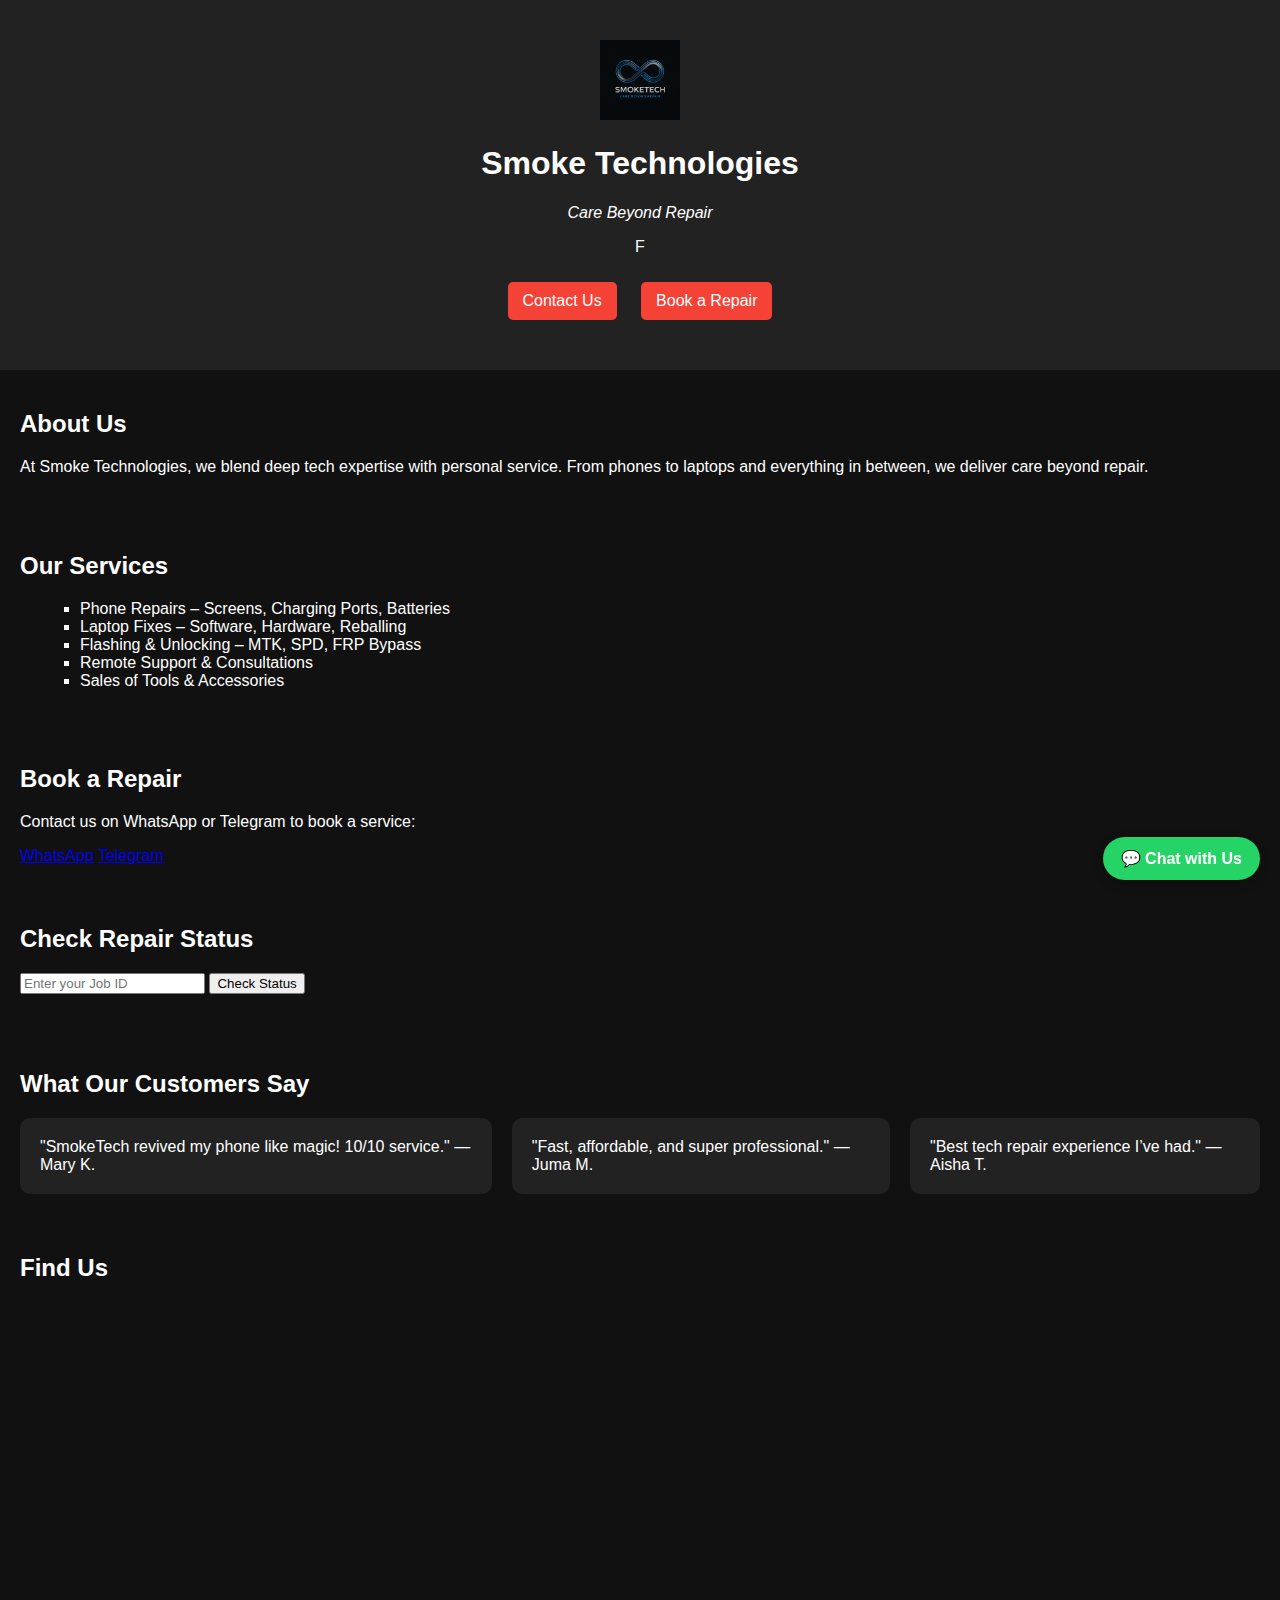
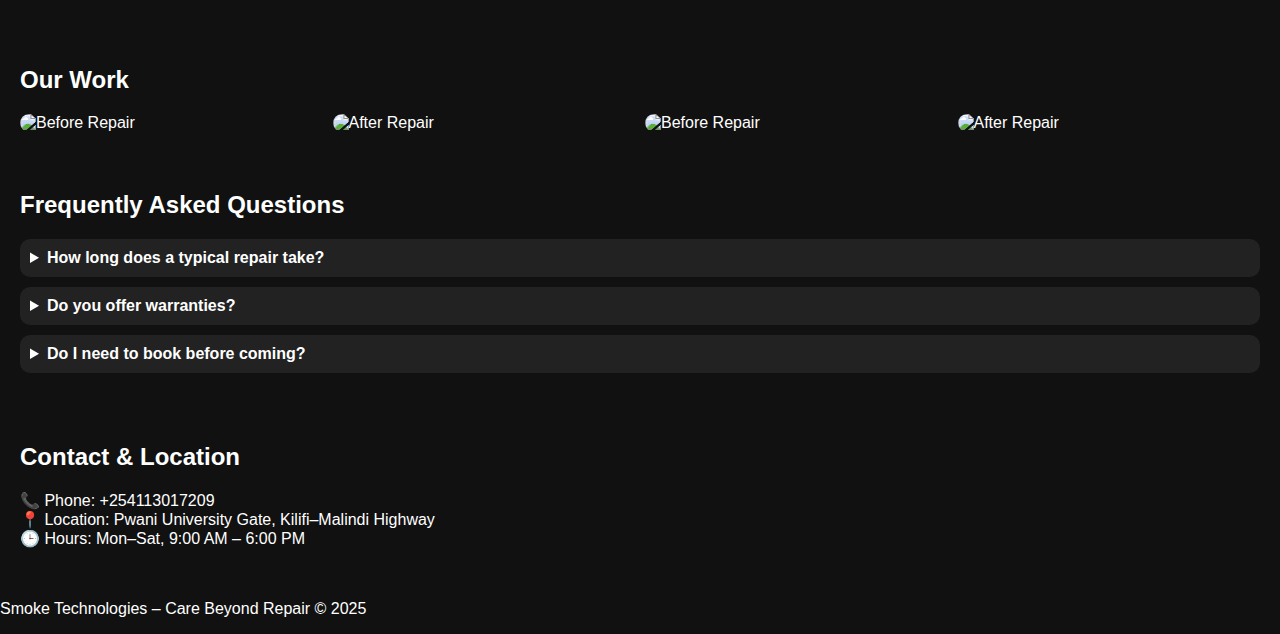
==== index.html @ 4b77a2b9 "Add files via upload" ====
<!DOCTYPE html>
<html lang="en">
<head>
  <link rel="stylesheet" href="land.css">
  <meta charset="UTF-8">
  <meta name="viewport" content="width=device-width, initial-scale=1.0">
  <title>Smoke Technologies</title>
</head>
<body>
  <header>
    <img src="land.png.png" alt="SmokeTech Logo" />
    <h1>Smoke Technologies</h1>
    <p><em>Care Beyond Repair</em></p>
    <p id="typing"></p>
    <a href="#contact" class="btn">Contact Us</a>
    <a href="#booking" class="btn">Book a Repair</a>
  </header>

  <section>
    <h2>About Us</h2>
    <p>At Smoke Technologies, we blend deep tech expertise with personal service. From phones to laptops and everything in between, we deliver care beyond repair.</p>
  </section>

  <section class="services">
    <h2>Our Services</h2>
    <ul>
      <li>Phone Repairs – Screens, Charging Ports, Batteries</li>
      <li>Laptop Fixes – Software, Hardware, Reballing</li>
      <li>Flashing & Unlocking – MTK, SPD, FRP Bypass</li>
      <li>Remote Support & Consultations</li>
      <li>Sales of Tools & Accessories</li>
    </ul>
  </section>

  <section id="booking">
    <h2>Book a Repair</h2>
    <p>Contact us on WhatsApp or Telegram to book a service:</p>
    <a href="https://wa.me/254113017209" class="btn">WhatsApp</a>
    <a href="https://t.me/smoke25450" class="btn">Telegram</a>
  </section>

  <section id="status">
    <h2>Check Repair Status</h2>
    <form id="statusForm">
      <input type="text" id="jobId" placeholder="Enter your Job ID" required />
      <button type="submit">Check Status</button>
      <p id="statusResult"></p>
    </form>
  </section>

  <section id="testimonials">
    <h2>What Our Customers Say</h2>
    <div class="testimonial-slider">
      <div class="testimonial">"SmokeTech revived my phone like magic! 10/10 service." — Mary K.</div>
      <div class="testimonial">"Fast, affordable, and super professional." — Juma M.</div>
      <div class="testimonial">"Best tech repair experience I’ve had." — Aisha T.</div>
    </div>
  </section>

  <section id="map">
    <h2>Find Us</h2>
    <iframe src="https://www.google.com/maps?q=Pwani%20University%20Gate%20Kilifi&output=embed" width="100%" height="300" style="border:0;" allowfullscreen="" loading="lazy"></iframe>
  </section>

  <section id="gallery">
    <h2>Our Work</h2>
    <div class="gallery-grid">
      <img src="before1.jpg" alt="Before Repair">
      <img src="after1.jpg" alt="After Repair">
      <img src="before2.jpg" alt="Before Repair">
      <img src="after2.jpg" alt="After Repair">
    </div>
  </section>

  <section id="faq">
    <h2>Frequently Asked Questions</h2>
    <details>
      <summary>How long does a typical repair take?</summary>
      <p>Most repairs are completed within 1–2 hours. Some may take longer depending on the issue.</p>
    </details>
    <details>
      <summary>Do you offer warranties?</summary>
      <p>Yes! All repairs come with a 30-day service warranty.</p>
    </details>
    <details>
      <summary>Do I need to book before coming?</summary>
      <p>Not necessarily, but we recommend booking for faster service. Walk-ins are welcome too.</p>
    </details>
  </section>

  <section id="contact">
    <h2>Contact & Location</h2>
    <p>📞 Phone: +254113017209<br>
       📍 Location: Pwani University Gate, Kilifi–Malindi Highway<br>
       🕒 Hours: Mon–Sat, 9:00 AM – 6:00 PM</p>
  </section>

  <footer>
    <p>Smoke Technologies – Care Beyond Repair © 2025</p>
  </footer>

  <!-- WhatsApp Floating Button -->
  <a href="https://wa.me/254113017209" class="whatsapp-float" target="_blank">💬 Chat with Us</a>

  <script>
    const phrases = ["Flashing Experts", "Laptop Repair Gurus", "Phone Repair Pros"];
    let i = 0, j = 0, current = "", isDeleting = false;
    function typeEffect() {
      const text = phrases[i];
      current = isDeleting ? text.substring(0, j--) : text.substring(0, j++);
      document.getElementById("typing").textContent = current;
      if (!isDeleting && j === text.length) { isDeleting = true; setTimeout(typeEffect, 10000); }
      else if (isDeleting && j === 0) { isDeleting = false; i = (i + 1) % phrases.length; }
      setTimeout(typeEffect, isDeleting ? 250 : 500);
    }
    typeEffect();

    document.getElementById('statusForm').addEventListener('submit', function(e) {
      e.preventDefault();
      const jobId = document.getElementById('jobId').value.trim().toUpperCase();
      const fakeDB = { "ST1001": "In Progress", "ST1002": "Ready for Pickup", "ST1003": "Completed" };
      const status = fakeDB[jobId];
      const result = status ? `Status: ${status}` : "Job ID not found.";
      document.getElementById('statusResult').textContent = result;
    });
  </script>
</body>
</html>
---- land.css ----
body {
  background-color: #111;
  color: white;
  font-family: Arial, sans-serif;
  margin: 0;
  padding: 0;
}
header {
  background-color: #222;
  text-align: center;
  padding: 40px 10px;
}
header img {
  width: 80px;
}
header .btn {
  display: inline-block;
  margin: 10px;
  padding: 10px 15px;
  background-color: #f44336;
  color: white;
  text-decoration: none;
  border-radius: 5px;
}
section {
  padding: 20px;
}
.services ul {
  list-style-type: square;
  margin-left: 20px;
}
.testimonial-slider {
  display: flex;
  overflow-x: auto;
  gap: 20px;
}
.testimonial {
  min-width: 300px;
  background: #222;
  padding: 20px;
  border-radius: 10px;
}
details {
  background: #222;
  padding: 10px;
  margin: 10px 0;
  border-radius: 10px;
}
summary {
  font-weight: bold;
  cursor: pointer;
}
.gallery-grid {
  display: grid;
  grid-template-columns: repeat(auto-fit, minmax(140px, 1fr));
  gap: 10px;
}
.gallery-grid img {
  width: 100%;
  border-radius: 10px;
  transition: transform 0.3s;
}
.gallery-grid img:hover {
  transform: scale(1.05);
}
.whatsapp-float {
  position: fixed;
  bottom: 20px;
  right: 20px;
  background: #25d366;
  color: white;
  padding: 12px 18px;
  border-radius: 40px;
  text-decoration: none;
  font-weight: bold;
  box-shadow: 0 4px 12px rgba(0,0,0,0.2);
  transition: 0.3s;
}
.whatsapp-float:hover { background: #128c7e; }
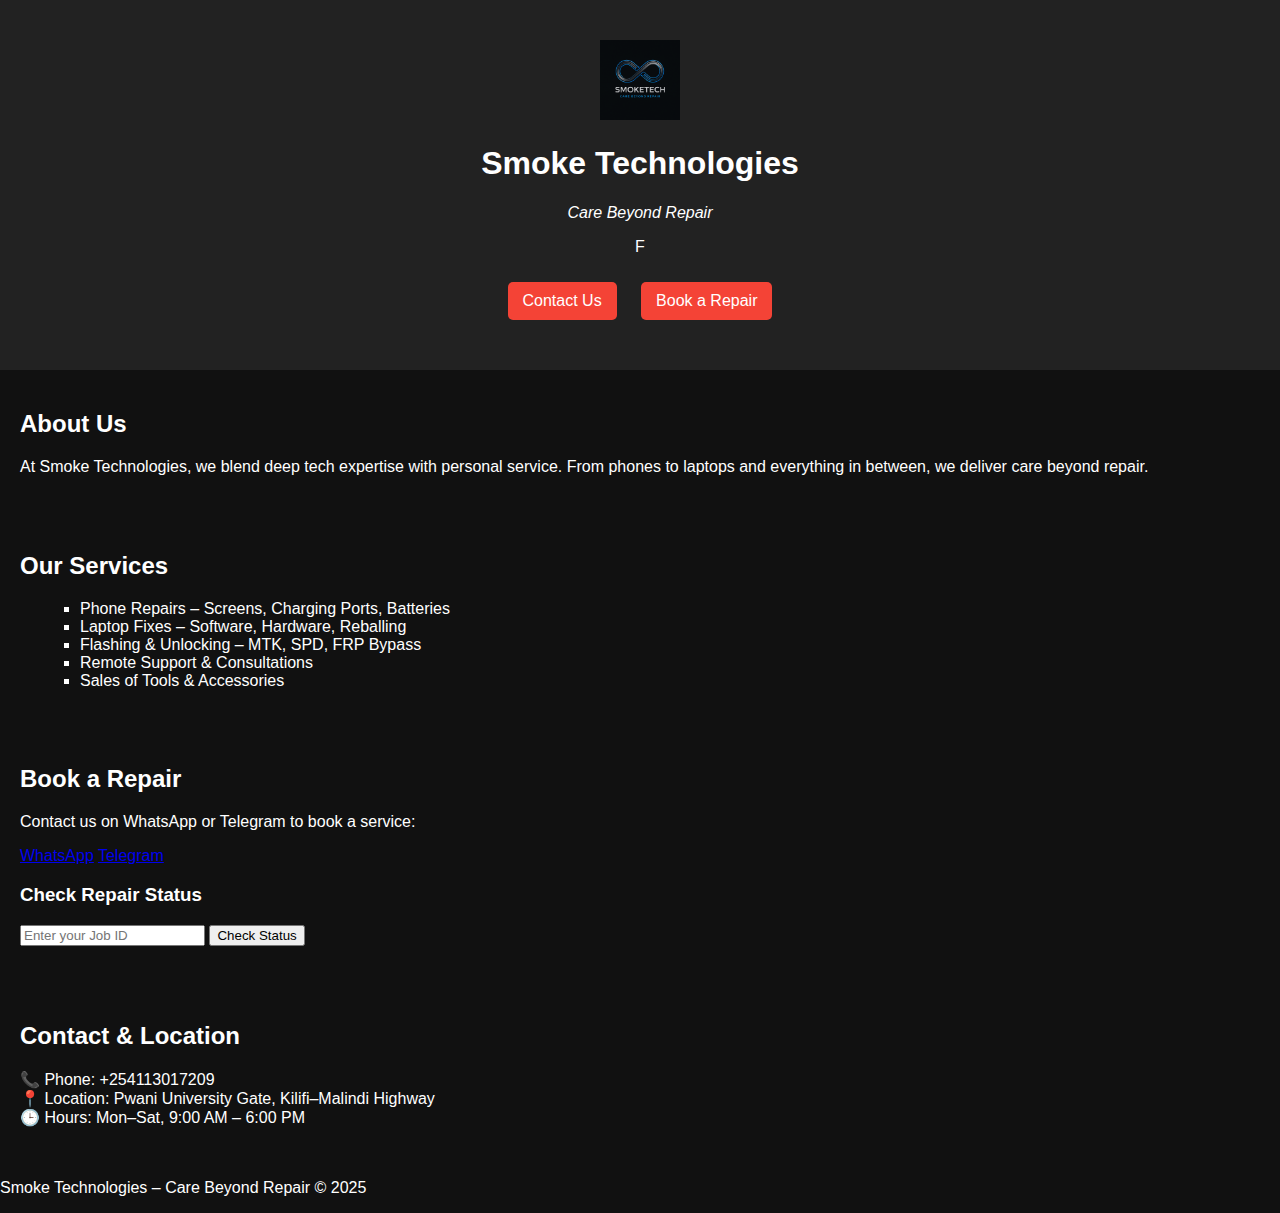
==== commit 483a2bfa: "Update index.html" ====
--- a/index.html
+++ b/index.html
@@ -1,11 +1,11 @@
-
+<!DOCTYPE html>
 <!DOCTYPE html>
 <html lang="en">
 <head>
   <link rel="stylesheet" href="land.css">
   <meta charset="UTF-8">
   <meta name="viewport" content="width=device-width, initial-scale=1.0">
-  <title>Smoke Technologies</title>
+  <title>smoke technologies</title>
 </head>
 <body>
   <header>
@@ -38,55 +38,13 @@
     <p>Contact us on WhatsApp or Telegram to book a service:</p>
     <a href="https://wa.me/254113017209" class="btn">WhatsApp</a>
     <a href="https://t.me/smoke25450" class="btn">Telegram</a>
-  </section>
 
-  <section id="status">
-    <h2>Check Repair Status</h2>
     <form id="statusForm">
+      <h3>Check Repair Status</h3>
       <input type="text" id="jobId" placeholder="Enter your Job ID" required />
       <button type="submit">Check Status</button>
       <p id="statusResult"></p>
     </form>
-  </section>
-
-  <section id="testimonials">
-    <h2>What Our Customers Say</h2>
-    <div class="testimonial-slider">
-      <div class="testimonial">"SmokeTech revived my phone like magic! 10/10 service." — Mary K.</div>
-      <div class="testimonial">"Fast, affordable, and super professional." — Juma M.</div>
-      <div class="testimonial">"Best tech repair experience I’ve had." — Aisha T.</div>
-    </div>
-  </section>
-
-  <section id="map">
-    <h2>Find Us</h2>
-    <iframe src="https://www.google.com/maps?q=Pwani%20University%20Gate%20Kilifi&output=embed" width="100%" height="300" style="border:0;" allowfullscreen="" loading="lazy"></iframe>
-  </section>
-
-  <section id="gallery">
-    <h2>Our Work</h2>
-    <div class="gallery-grid">
-      <img src="before1.jpg" alt="Before Repair">
-      <img src="after1.jpg" alt="After Repair">
-      <img src="before2.jpg" alt="Before Repair">
-      <img src="after2.jpg" alt="After Repair">
-    </div>
-  </section>
-
-  <section id="faq">
-    <h2>Frequently Asked Questions</h2>
-    <details>
-      <summary>How long does a typical repair take?</summary>
-      <p>Most repairs are completed within 1–2 hours. Some may take longer depending on the issue.</p>
-    </details>
-    <details>
-      <summary>Do you offer warranties?</summary>
-      <p>Yes! All repairs come with a 30-day service warranty.</p>
-    </details>
-    <details>
-      <summary>Do I need to book before coming?</summary>
-      <p>Not necessarily, but we recommend booking for faster service. Walk-ins are welcome too.</p>
-    </details>
   </section>
 
   <section id="contact">
@@ -100,30 +58,53 @@
     <p>Smoke Technologies – Care Beyond Repair © 2025</p>
   </footer>
 
-  <!-- WhatsApp Floating Button -->
-  <a href="https://wa.me/254113017209" class="whatsapp-float" target="_blank">💬 Chat with Us</a>
-
   <script>
     const phrases = ["Flashing Experts", "Laptop Repair Gurus", "Phone Repair Pros"];
     let i = 0, j = 0, current = "", isDeleting = false;
+
     function typeEffect() {
       const text = phrases[i];
       current = isDeleting ? text.substring(0, j--) : text.substring(0, j++);
       document.getElementById("typing").textContent = current;
-      if (!isDeleting && j === text.length) { isDeleting = true; setTimeout(typeEffect, 10000); }
-      else if (isDeleting && j === 0) { isDeleting = false; i = (i + 1) % phrases.length; }
+      if (!isDeleting && j === text.length) {
+        isDeleting = true;
+        setTimeout(typeEffect, 100000);
+      } else if (isDeleting && j === 0) {
+        isDeleting = false;
+        i = (i + 1) % phrases.length;
+      }
       setTimeout(typeEffect, isDeleting ? 250 : 500);
     }
+
     typeEffect();
 
+    // Scroll animation
+    const sections = document.querySelectorAll("section");
+    const observer = new IntersectionObserver(entries => {
+      entries.forEach(entry => {
+        if (entry.isIntersecting) {
+          entry.target.classList.add("visible");
+        }
+      });
+    }, { threshold: 0.5 });
+
+    sections.forEach(section => observer.observe(section));
+
+    // Status Checker
     document.getElementById('statusForm').addEventListener('submit', function(e) {
       e.preventDefault();
-      const jobId = document.getElementById('jobId').value.trim().toUpperCase();
-      const fakeDB = { "ST1001": "In Progress", "ST1002": "Ready for Pickup", "ST1003": "Completed" };
-      const status = fakeDB[jobId];
+      const jobId = document.getElementById('jobId').value.trim();
+      const fakeDB = {
+        "ST1001": "In Progress",
+        "ST1002": "Ready for Pickup",
+        "ST1003": "Completed",
+        "ST1004": "Waiting for Parts"
+      };
+      const status = fakeDB[jobId.toUpperCase()];
       const result = status ? `Status: ${status}` : "Job ID not found.";
       document.getElementById('statusResult').textContent = result;
     });
   </script>
 </body>
 </html>
+
